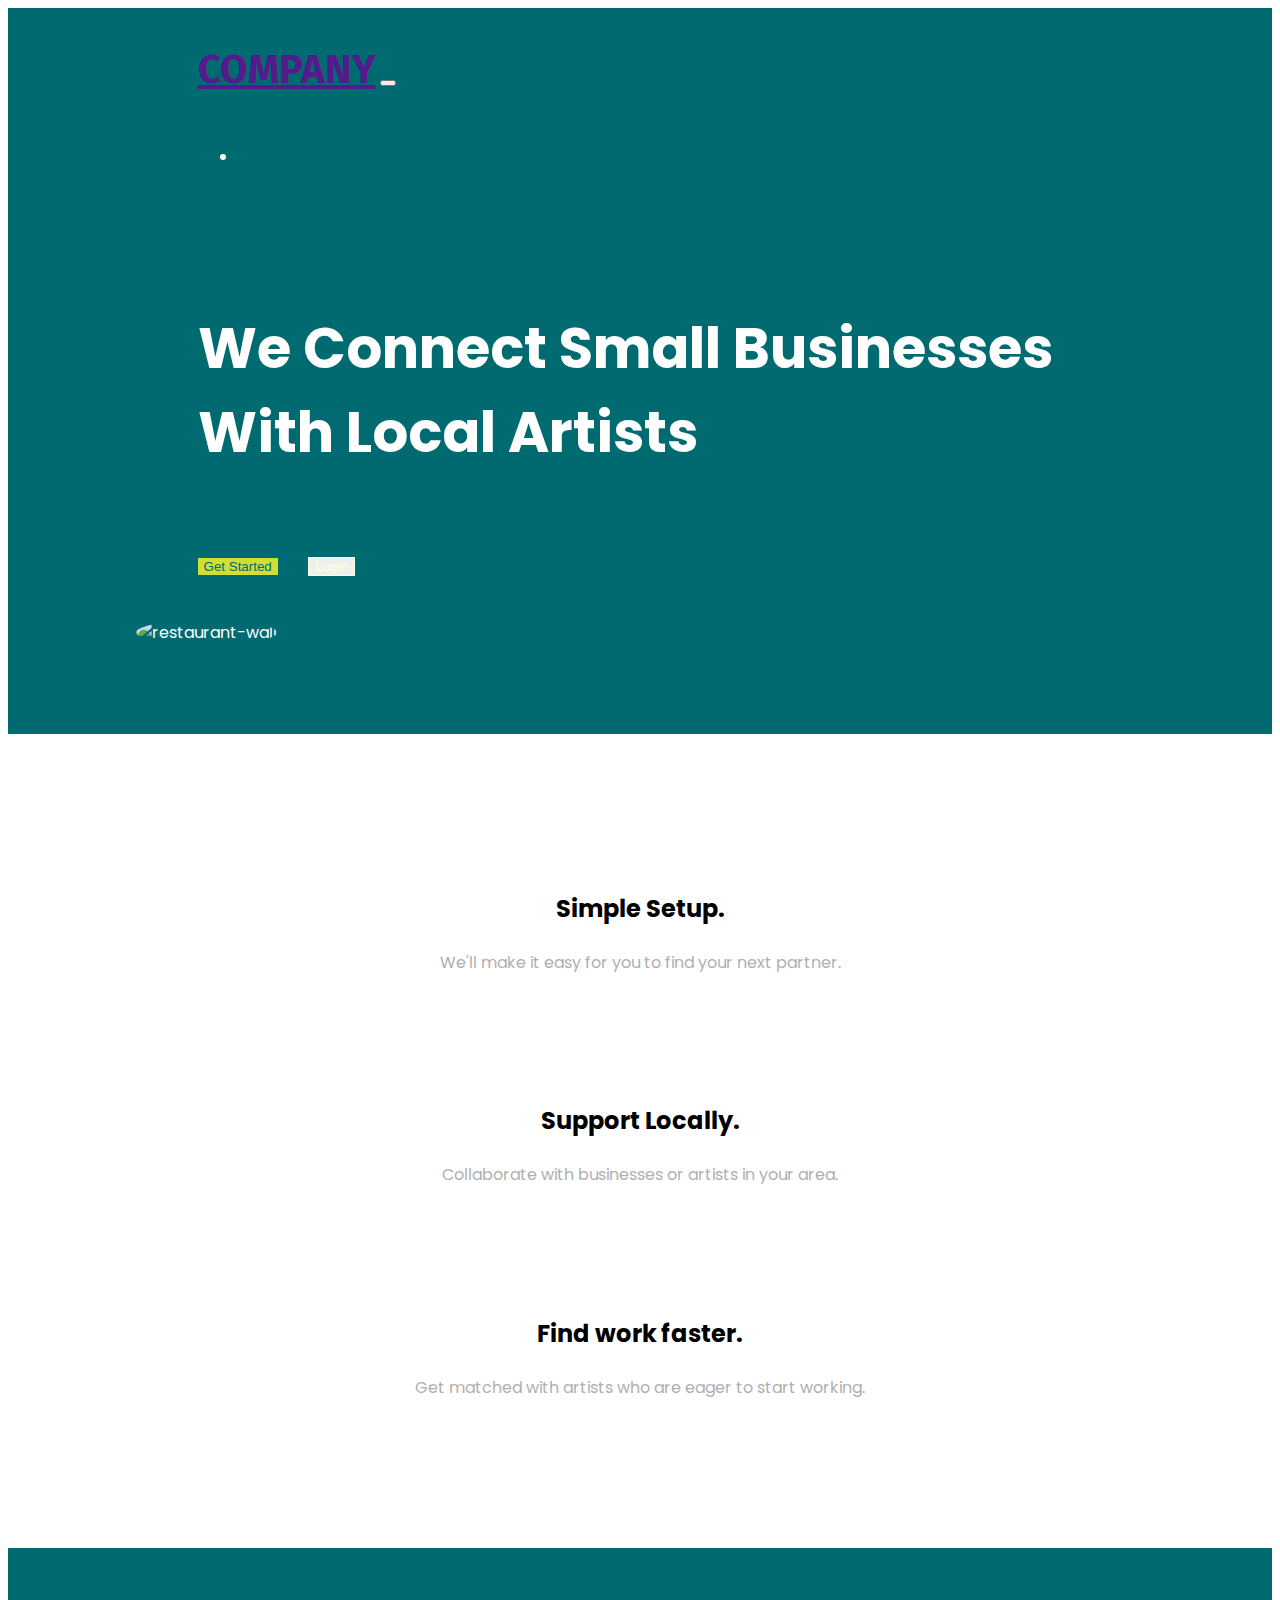
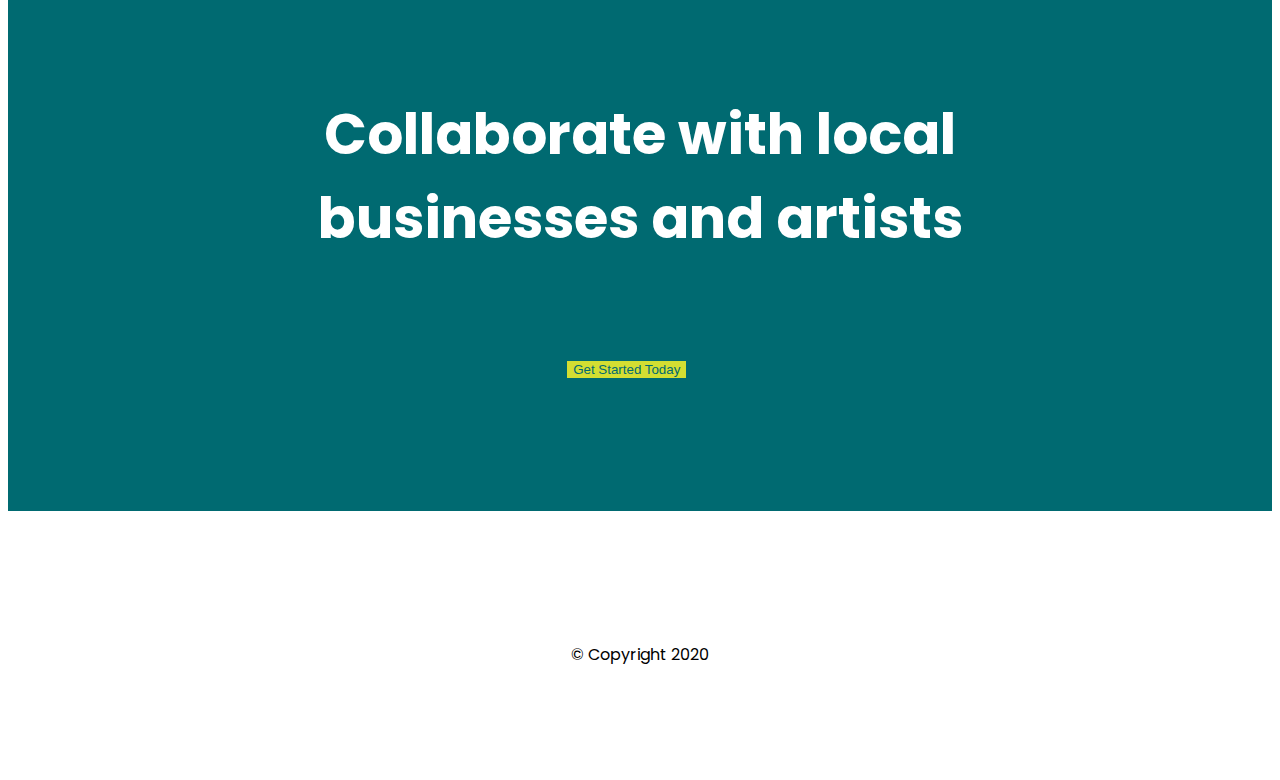
==== index.html @ 715d0ded "first commit" ====
<!DOCTYPE html>
<html>

<head>
  <meta charset="utf-8">
  <title>Hobby Hacks</title>

  <!-- Google Fonts -->
  <link href="https://fonts.googleapis.com/css2?family=Fira+Sans&family=Poppins:wght@400;600;700;800&display=swap" rel="stylesheet">


  <!-- CSS Stylesheets -->
  <link rel="stylesheet" href="https://stackpath.bootstrapcdn.com/bootstrap/4.5.0/css/bootstrap.min.css" integrity="sha384-9aIt2nRpC12Uk9gS9baDl411NQApFmC26EwAOH8WgZl5MYYxFfc+NcPb1dKGj7Sk" crossorigin="anonymous">
  <link rel="stylesheet" href="styles.css">

  <!-- Font Awesome -->
  <link rel="stylesheet" href="https://use.fontawesome.com/releases/v5.14.0/css/all.css" integrity="sha384-HzLeBuhoNPvSl5KYnjx0BT+WB0QEEqLprO+NBkkk5gbc67FTaL7XIGa2w1L0Xbgc" crossorigin="anonymous">

</head>

<body>

  <section class="colored-section" id="title">
    <div class="container-fluid">

      <!-- Nav Bar -->
      <nav class="navbar navbar-expand-lg navbar-dark" id="home">
        <a class="navbar-brand" href="">COMPANY</a>
        <button class="navbar-toggler" type="button" data-toggle="collapse" data-target="#navbarSupportedContent" aria-controls="navbarSupportedContent" aria-expanded="false" aria-label="Toggle navigation">
          <span class="navbar-toggler-icon"></span>
        </button>
        <div class="collapse navbar-collapse" id="navbarSupportedContent">
          <ul class="navbar-nav ml-auto">
            <li class="nav-item">
              <a class="nav-link" href="#footer"><i class="profile fas fa-user-circle"></i></a>
            </li>
          </ul>
        </div>
      </nav>

      <!-- Title Section-->
      <div class="row">
        <div class="col-lg-7">
          <h1 class="big-heading">We Connect Small Businesses With Local Artists</h1>
          <button type="button" class="get-started btn btn-lg btn-dark top-btn">Get Started</button>
          <button type="button" class="login btn btn-lg btn-outline-light top-btn">Login</button>
        </div>
        <div class="col-lg-1"></div>
        <div class="col-lg-4">
          <img class="title-image" src="https://images.unsplash.com/photo-1594392174535-eb4b1043dad3?ixlib=rb-1.2.1&ixid=eyJhcHBfaWQiOjEyMDd9&auto=format&fit=crop&w=1650&q=80" alt="restaurant-wall">
        </div>
      </div>

    </div>
  </section>

  <!-- Features -->

  <section class="white-section" id="features">
    <div class="container-fluid">
      <div class="row features-row">

        <div class="feature-box col-lg-4">
          <i class="features-icon fas fa-check"></i>
          <h3 class="features-title">Simple Setup.</h3>
          <p class="features-desc">We'll make it easy for you to find your next partner.</p>
        </div>

        <div class="feature-box col-lg-4">
          <i class="features-icon fas fa-people-carry"></i>
          <h3 class="features-title">Support Locally.</h3>
          <p class="features-desc">Collaborate with businesses or artists in your area.</p>
        </div>

        <div class="feature-box col-lg-4">
          <i class="features-icon fas fa-clock"></i>
          <h3 class="features-title">Find work faster.</h3>
          <p class="features-desc">Get matched with artists who are eager to start working.</p>
        </div>

      </div>

    </div>
  </section>

  <!-- Call to Action -->

  <section class="colored-section" id="cta">
    <div class="container-fluid">
      <h3 class="big-heading">Collaborate with local businesses and artists</h3>
      <button class="btn btn-lg btn-dark get-started top-btn" type="button">Get Started Today</button>
    </div>
  </section>

  <!-- Footer -->

  <footer class="white-section" id="footer">
    <div class="container-fluid">
      <i class="footer-icon fab fa-twitter"></i>
      <i class="footer-icon fab fa-facebook-f"></i>
      <i class="footer-icon fab fa-instagram"></i>
      <i class="footer-icon fas fa-envelope"></i>
      <p>© Copyright 2020</p>
    </div>
  </footer>

  <!-- Bootstrap Scripts -->
  <!-- jQuery first, then Popper.js, then Bootstrap JS -->
  <script src="https://code.jquery.com/jquery-3.5.1.slim.min.js" integrity="sha384-DfXdz2htPH0lsSSs5nCTpuj/zy4C+OGpamoFVy38MVBnE+IbbVYUew+OrCXaRkfj" crossorigin="anonymous"></script>
  <script src="https://cdn.jsdelivr.net/npm/popper.js@1.16.0/dist/umd/popper.min.js" integrity="sha384-Q6E9RHvbIyZFJoft+2mJbHaEWldlvI9IOYy5n3zV9zzTtmI3UksdQRVvoxMfooAo" crossorigin="anonymous"></script>
  <script src="https://stackpath.bootstrapcdn.com/bootstrap/4.5.0/js/bootstrap.min.js" integrity="sha384-OgVRvuATP1z7JjHLkuOU7Xw704+h835Lr+6QL9UvYjZE3Ipu6Tp75j7Bh/kR0JKI" crossorigin="anonymous"></script>

</body>

</html>
---- styles.css ----
body {
  font-family: "Poppins";
  text-align: center;
}

h1, h2, h3, h4, h5, h6 {
  font-weight: 700;
}

/* Headings */
.big-heading {
  font-family: "Poppins";
  font-weight: 700;
  font-size: 3.5rem;
  line-height: 1.5;
}

/* Containers */
.container-fluid {
  padding: 7% 15%;
}

/* Sections */
.colored-section {
  background-color: #006a71;
  color: #fff;
}

.white-section {
  background-color: white;
}

/* Navigation Bar */
#home.navbar {
  padding: 0 0 4.5rem 0;
}

.navbar {
  padding: 0 0 1.5rem 0;
}

.navbar-brand {
  font-family: "Fira Sans";
  font-size: 2.5rem;
  font-weight: bold;
}

.profile {
  font-size: 3rem;
}

#navigation .container-fluid {
  padding: 1% 15%;
  text-align: left;
}

/* Title Section */
#title .container-fluid {
  padding: 3% 15% 7%;
  text-align: left;
}

.top-btn {
  margin: 5% 3% 5% 0;
}

.get-started.top-btn {
  background-color: #d3de32;
  border: 0px solid transparent;
  color: #006a71;
}

.get-started.top-btn:hover {
  background-color: #F7FF87;
  border: 0px solid transparent;
  color: #006a71;
}

.login.top-btn {
  border: solid 1px #ffffdd;
  color: #ffffdd;
}

.login.top-btn:hover {
  border: solid 1px #ffffdd;
  background-color: #ffffdd;
  color: #006a71;
}

/* Title Image */
.title-image {
  width: 350px;
  height: 350px;
  position: relative;
  right: 7%;
  border-radius: 100%;
}

/* Features */
#features {
  position: relative;
}

.features-title {
  font-size: 1.5rem;
}

.feature-box {
  padding: 5%;
}

.features-desc {
  color: #AFAFAF;
}

.features-icon {
  color: #d3de32;
  font-size: 4rem;
  margin-bottom: 1.5rem;
}

.features-icon:hover {
  color: #B5BF25;
}

/* Footer Section */
.footer-icon {
  display: inline-block;
  font-size: 20px;
  margin: 10px 10px;
}
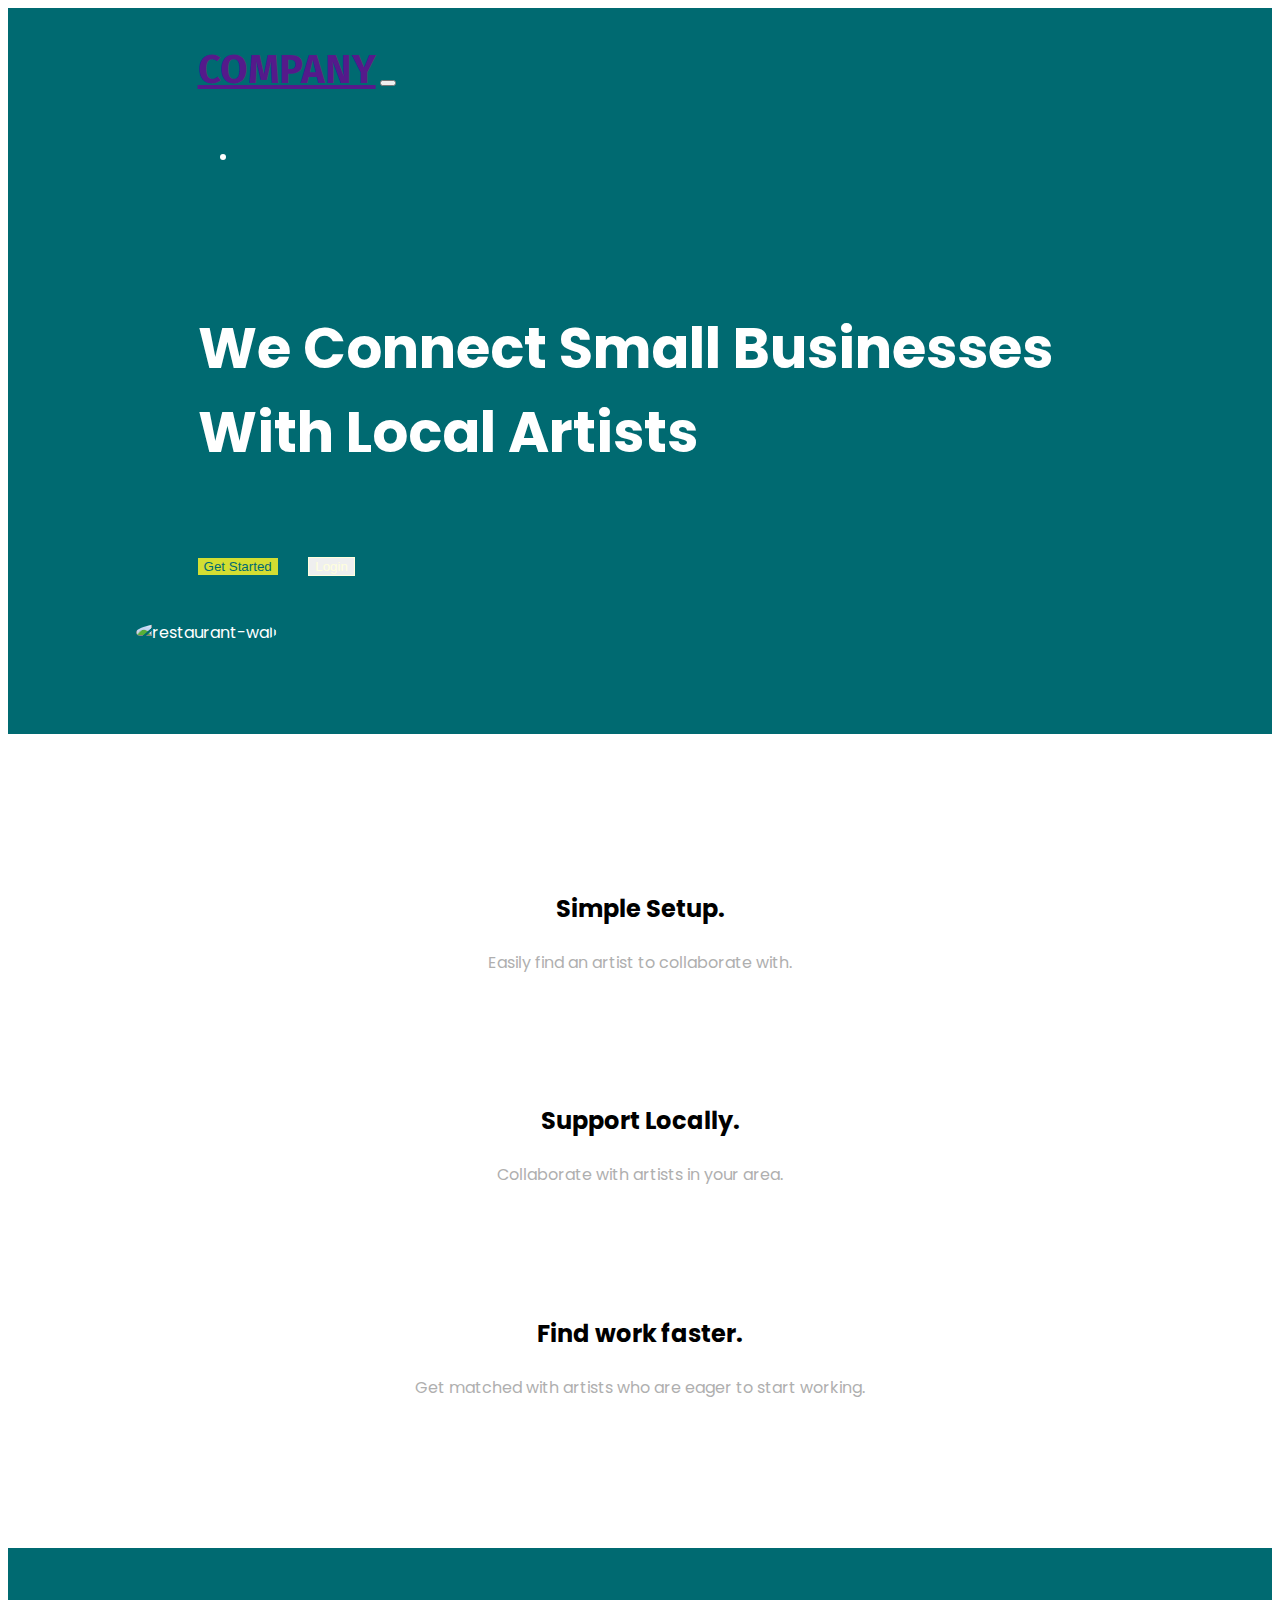
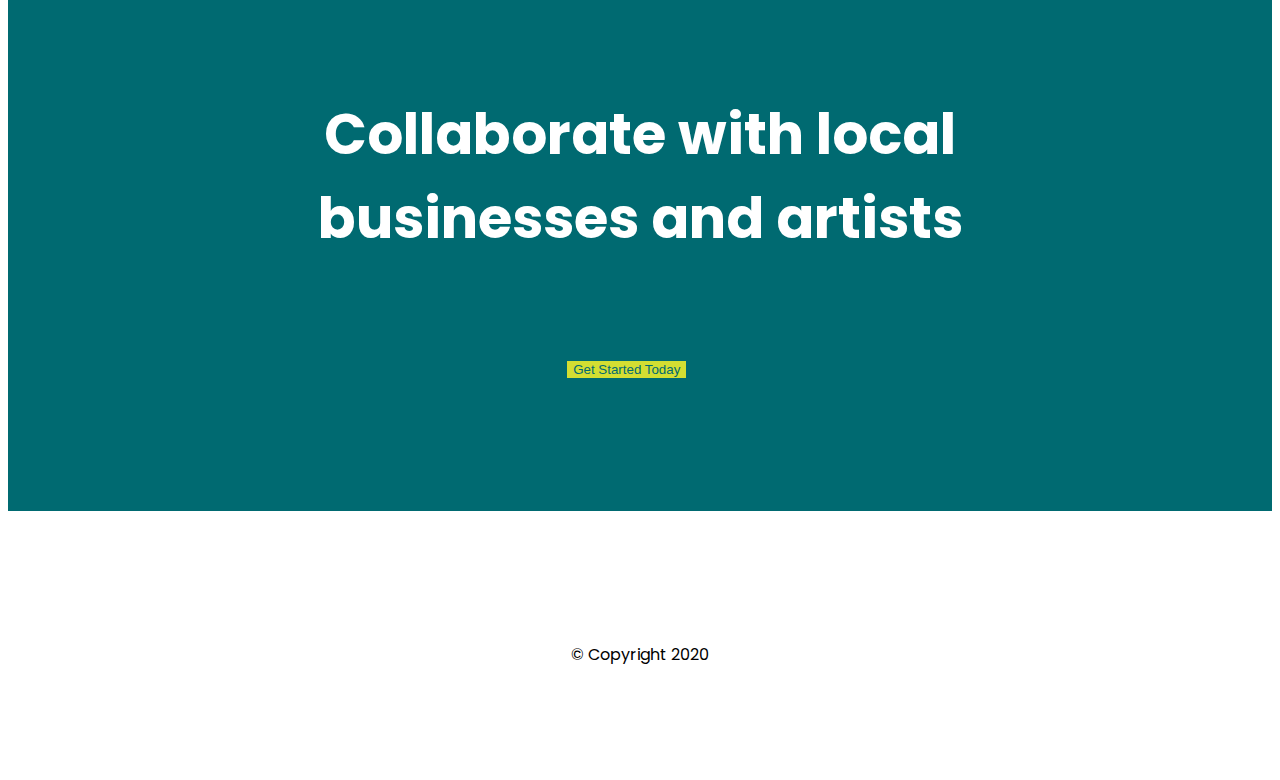
==== commit bc4edbda: "edit homepage copy about features" ====
--- a/index.html
+++ b/index.html
@@ -32,7 +32,7 @@
         <div class="collapse navbar-collapse" id="navbarSupportedContent">
           <ul class="navbar-nav ml-auto">
             <li class="nav-item">
-              <a class="nav-link" href="#footer"><i class="profile fas fa-user-circle"></i></a>
+              <a class="nav-link" href="./profile.html"><i class="profile fas fa-user-circle"></i></a>
             </li>
           </ul>
         </div>
@@ -63,13 +63,13 @@
         <div class="feature-box col-lg-4">
           <i class="features-icon fas fa-check"></i>
           <h3 class="features-title">Simple Setup.</h3>
-          <p class="features-desc">We'll make it easy for you to find your next partner.</p>
+          <p class="features-desc">Easily find an artist to collaborate with.</p>
         </div>
 
         <div class="feature-box col-lg-4">
           <i class="features-icon fas fa-people-carry"></i>
           <h3 class="features-title">Support Locally.</h3>
-          <p class="features-desc">Collaborate with businesses or artists in your area.</p>
+          <p class="features-desc">Collaborate with artists in your area.</p>
         </div>
 
         <div class="feature-box col-lg-4">
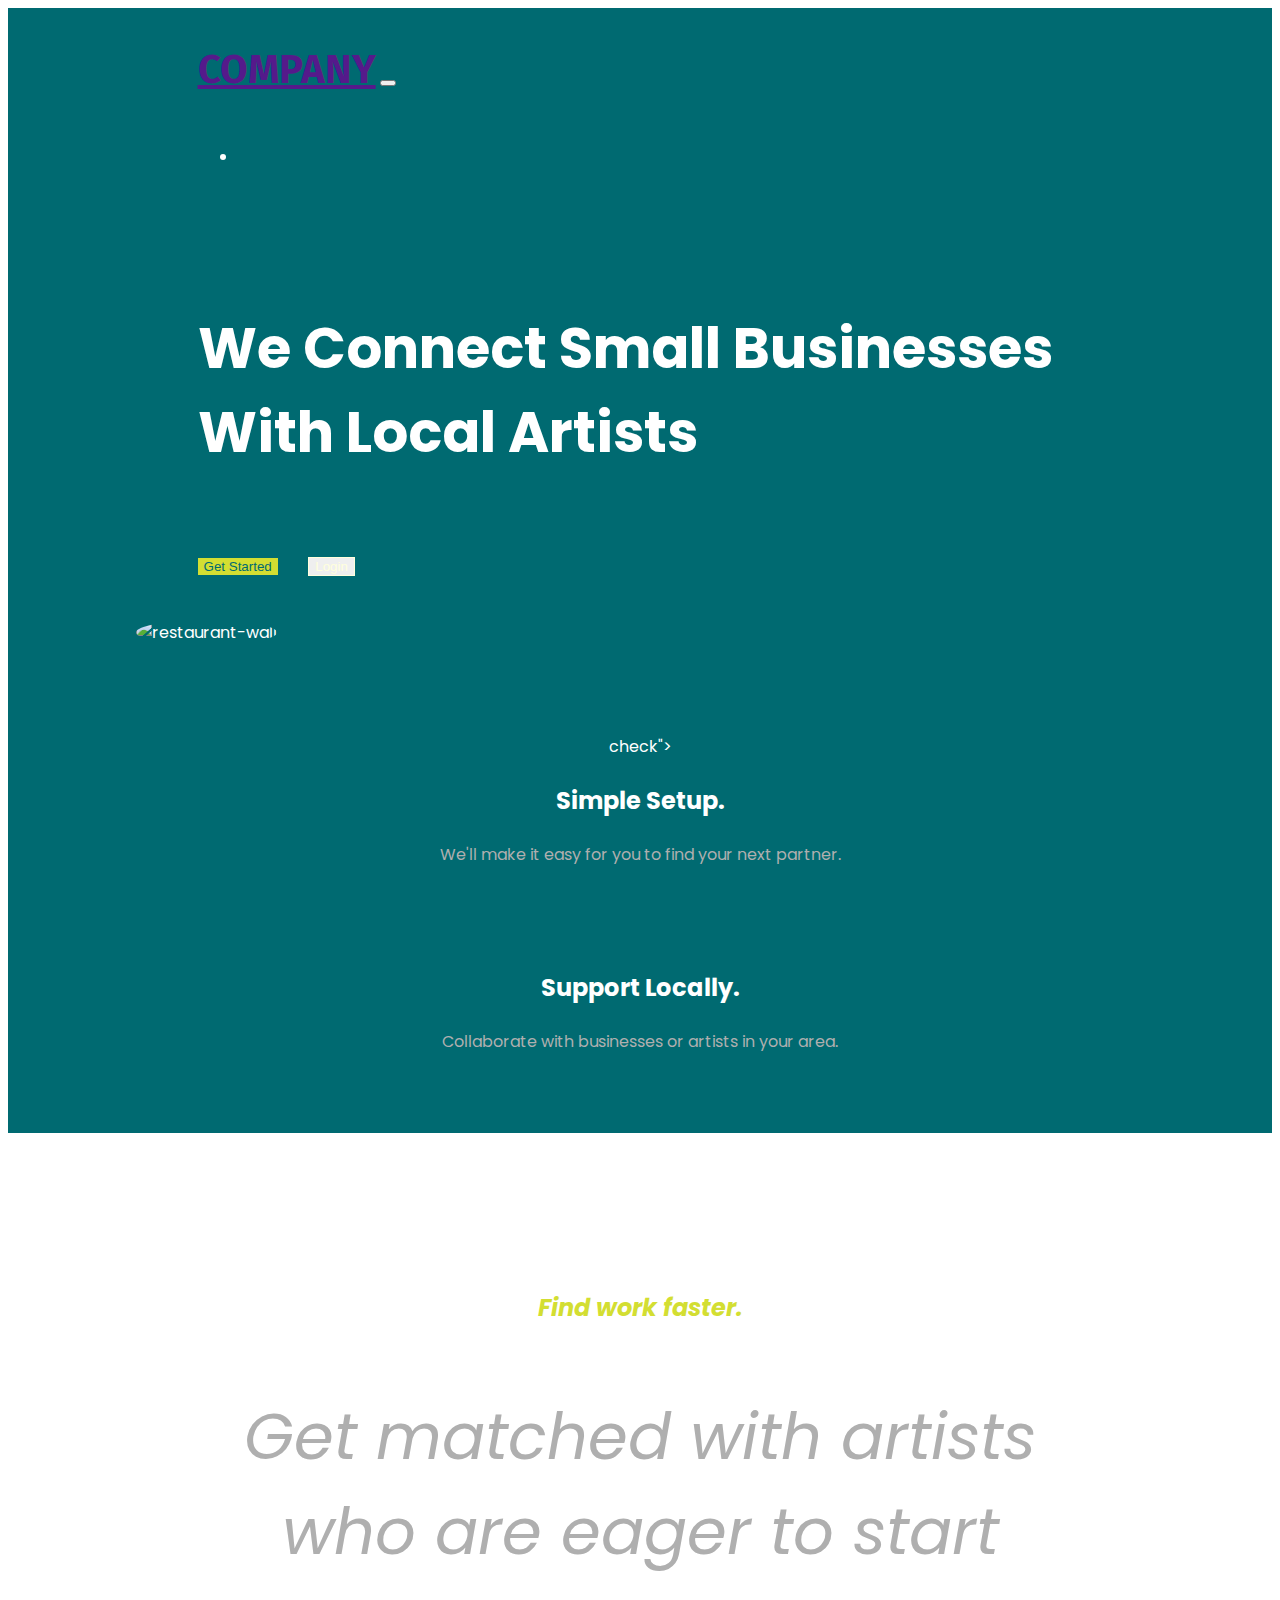
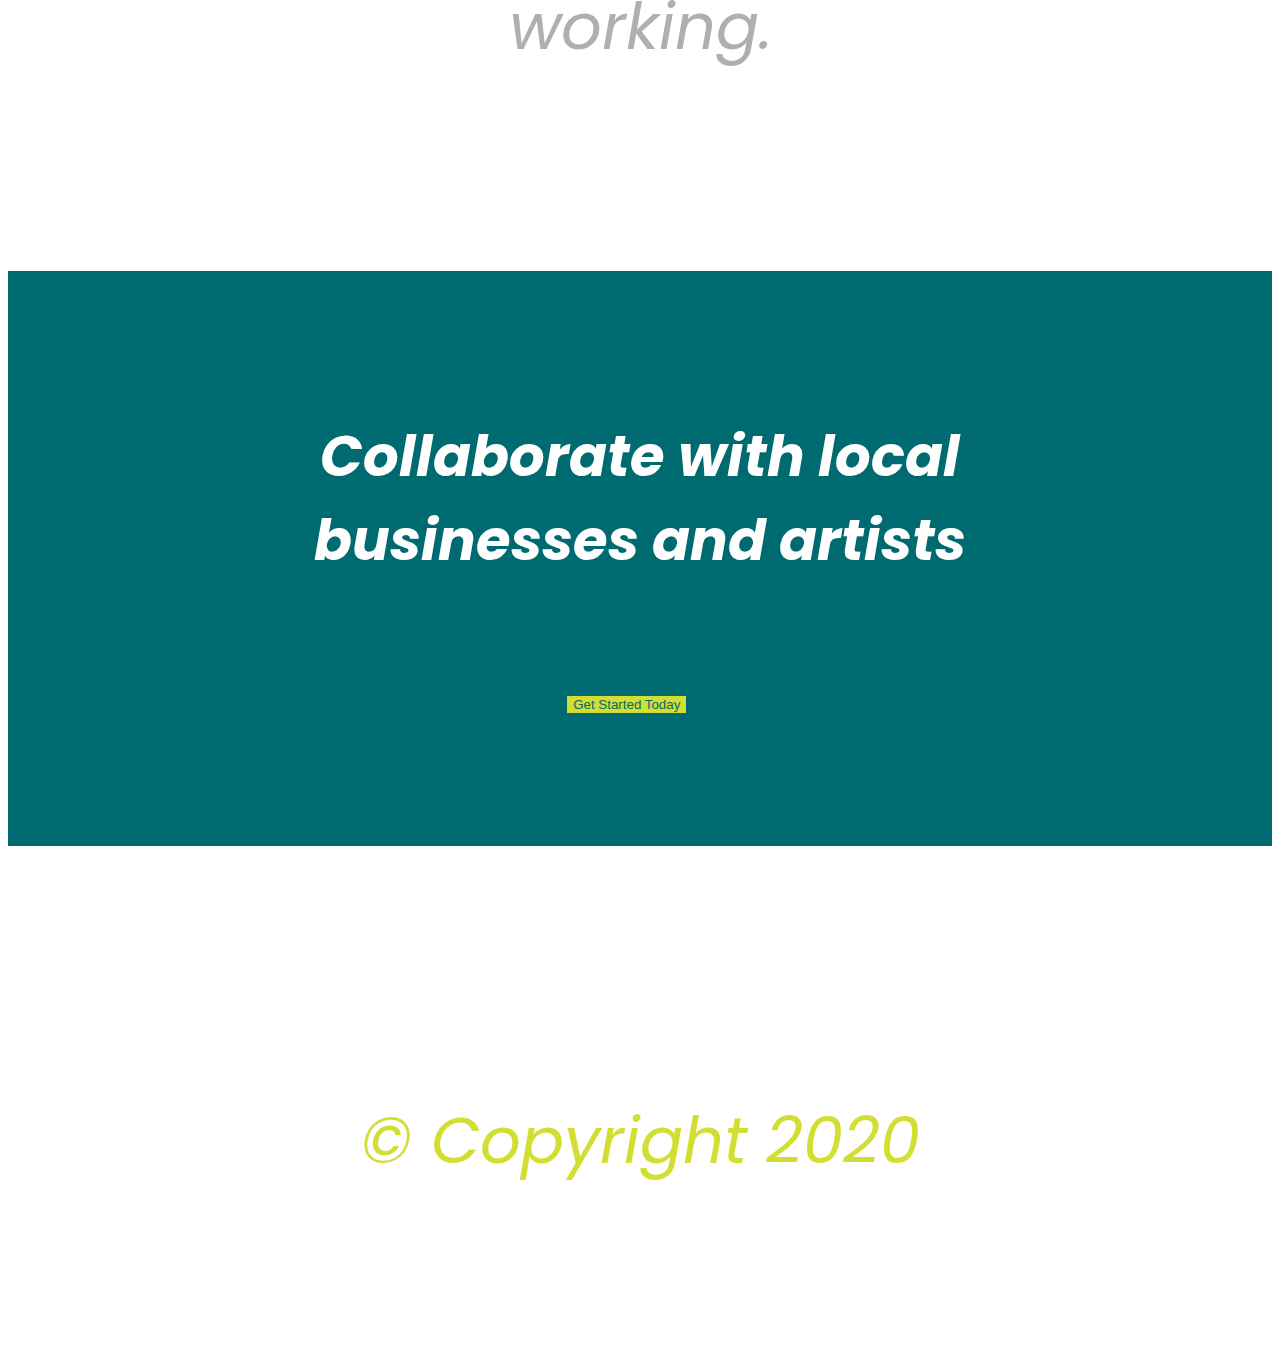
==== commit b001e49c: "added profile page" ====
--- a/index.html
+++ b/index.html
@@ -51,7 +51,17 @@
         </div>
       </div>
 
-    </div>
+    </div>check"></i>
+          <h3 class="features-title">Simple Setup.</h3>
+          <p class="features-desc">We'll make it easy for you to find your next partner.</p>
+        </div>
+
+        <div class="feature-box col-lg-4">
+          <i class="features-icon fas fa-people-carry"></i>
+          <h3 class="features-title">Support Locally.</h3>
+          <p class="features-desc">Collaborate with businesses or artists in your area.</p>
+        </div>
+
   </section>
 
   <!-- Features -->
@@ -61,17 +71,7 @@
       <div class="row features-row">
 
         <div class="feature-box col-lg-4">
-          <i class="features-icon fas fa-check"></i>
-          <h3 class="features-title">Simple Setup.</h3>
-          <p class="features-desc">Easily find an artist to collaborate with.</p>
-        </div>
-
-        <div class="feature-box col-lg-4">
-          <i class="features-icon fas fa-people-carry"></i>
-          <h3 class="features-title">Support Locally.</h3>
-          <p class="features-desc">Collaborate with artists in your area.</p>
-        </div>
-
+          <i class="features-icon fas fa-
         <div class="feature-box col-lg-4">
           <i class="features-icon fas fa-clock"></i>
           <h3 class="features-title">Find work faster.</h3>
--- a/styles.css
+++ b/styles.css
@@ -129,3 +129,9 @@
   font-size: 20px;
   margin: 10px 10px;
 }
+
+.profile_2 {
+  font-size: 20px;
+  margin-left: auto;
+  margin-right: auto;
+}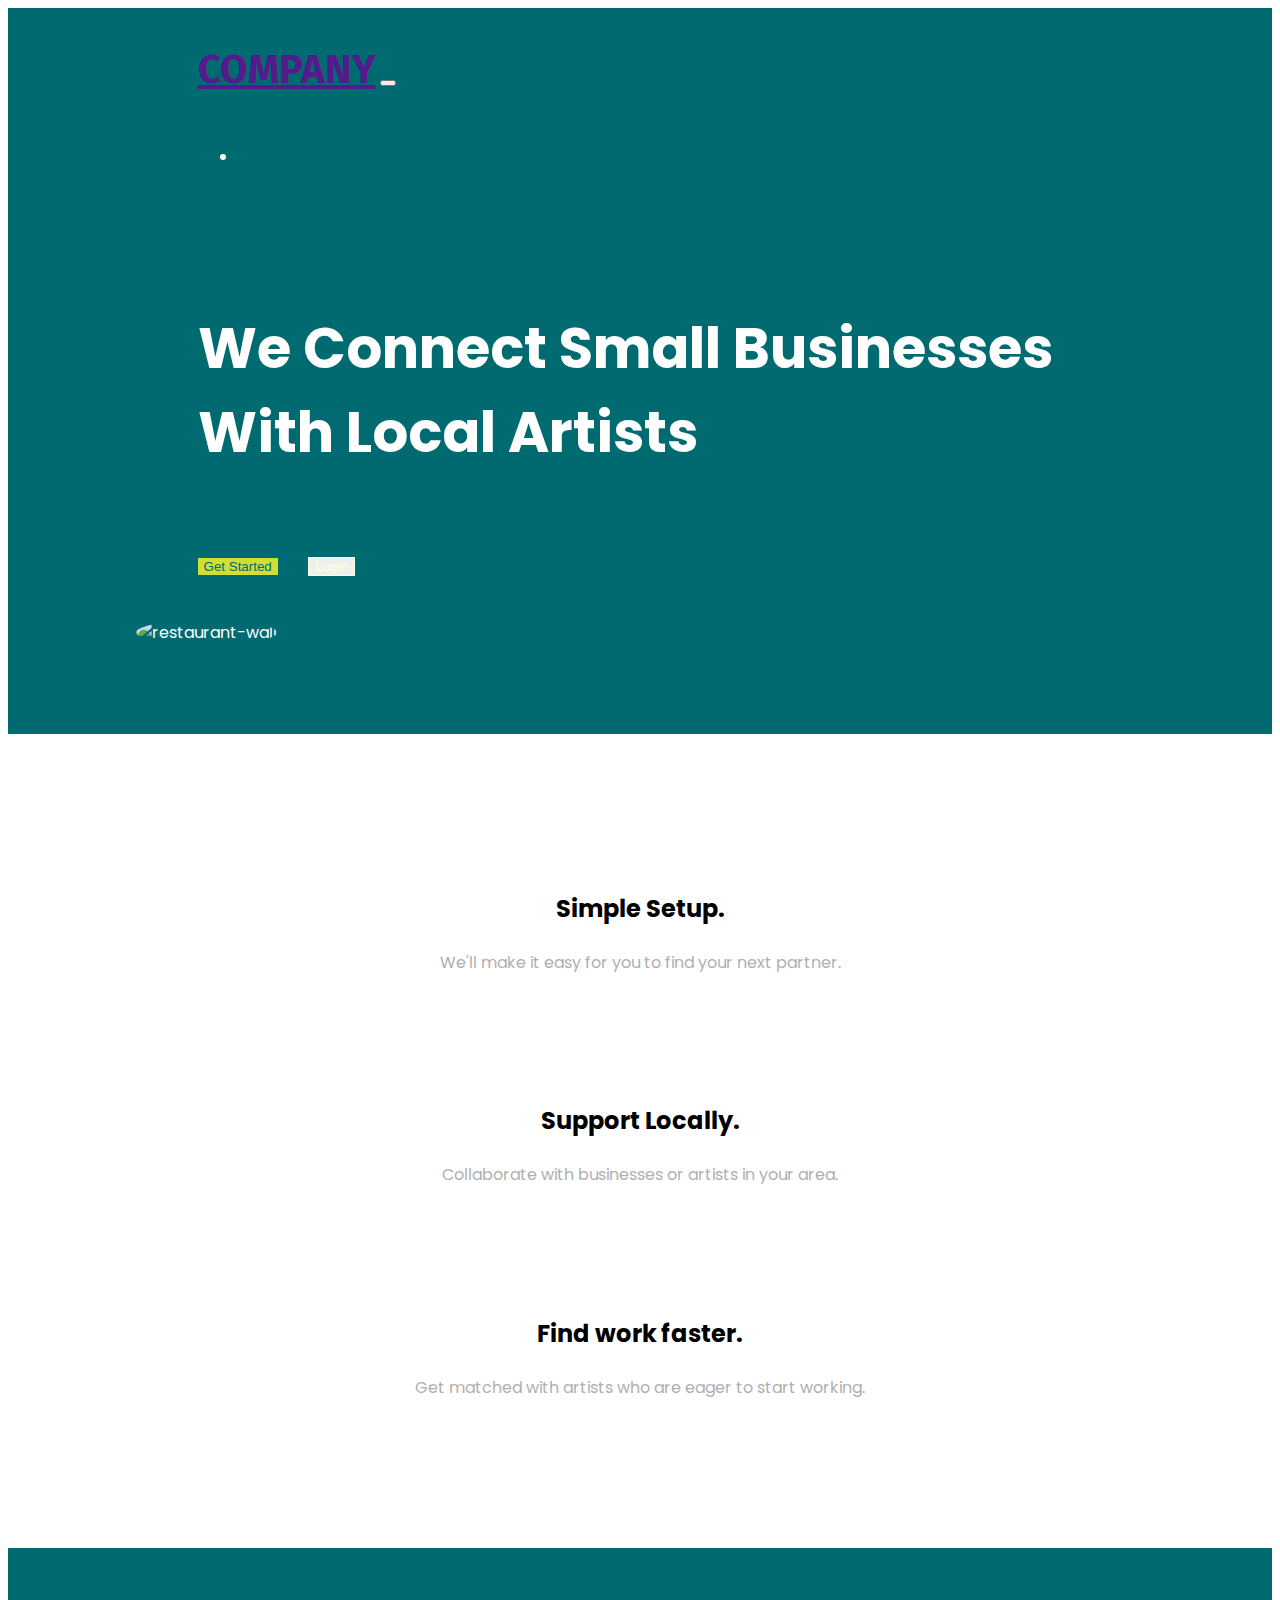
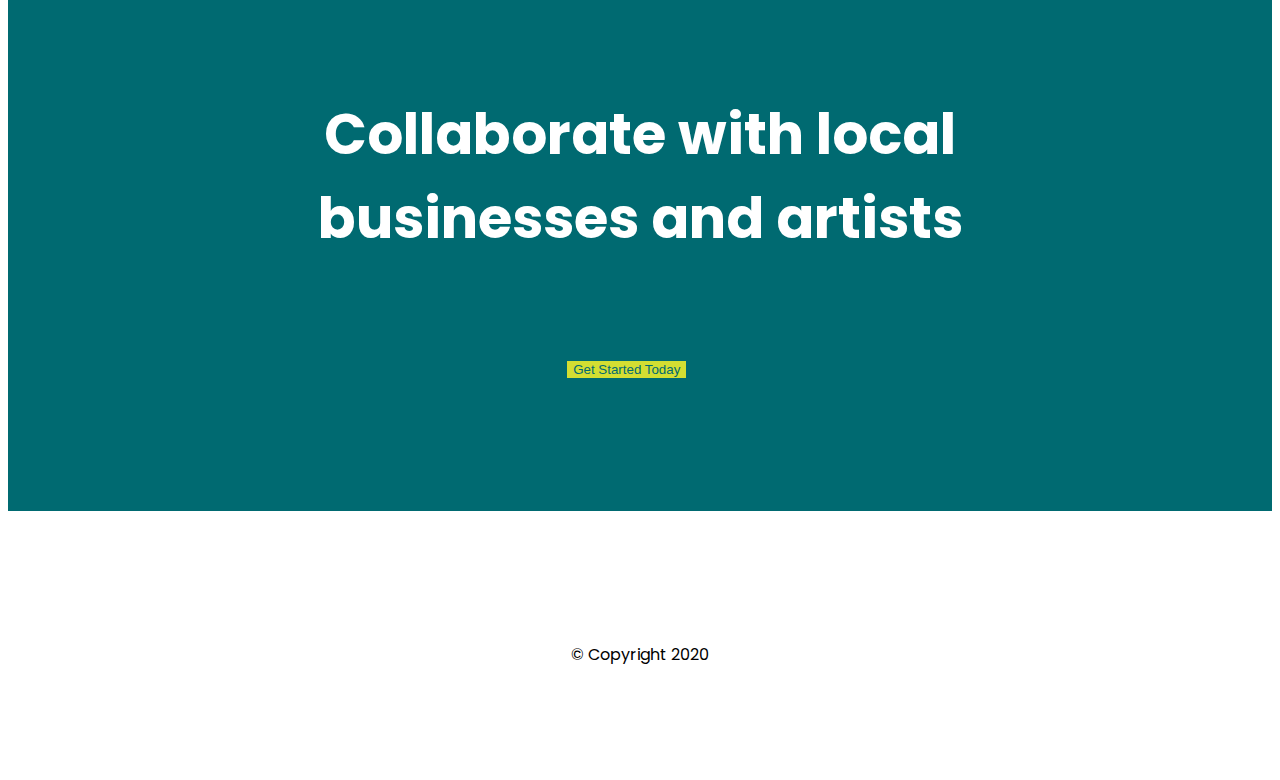
==== commit 756e4280: "fixed broken index code" ====
--- a/index.html
+++ b/index.html
@@ -51,7 +51,17 @@
         </div>
       </div>
 
-    </div>check"></i>
+    </div>
+  </section>
+
+  <!-- Features -->
+
+  <section class="white-section" id="features">
+    <div class="container-fluid">
+      <div class="row features-row">
+
+        <div class="feature-box col-lg-4">
+          <i class="features-icon fas fa-check"></i>
           <h3 class="features-title">Simple Setup.</h3>
           <p class="features-desc">We'll make it easy for you to find your next partner.</p>
         </div>
@@ -62,16 +72,6 @@
           <p class="features-desc">Collaborate with businesses or artists in your area.</p>
         </div>
 
-  </section>
-
-  <!-- Features -->
-
-  <section class="white-section" id="features">
-    <div class="container-fluid">
-      <div class="row features-row">
-
-        <div class="feature-box col-lg-4">
-          <i class="features-icon fas fa-
         <div class="feature-box col-lg-4">
           <i class="features-icon fas fa-clock"></i>
           <h3 class="features-title">Find work faster.</h3>
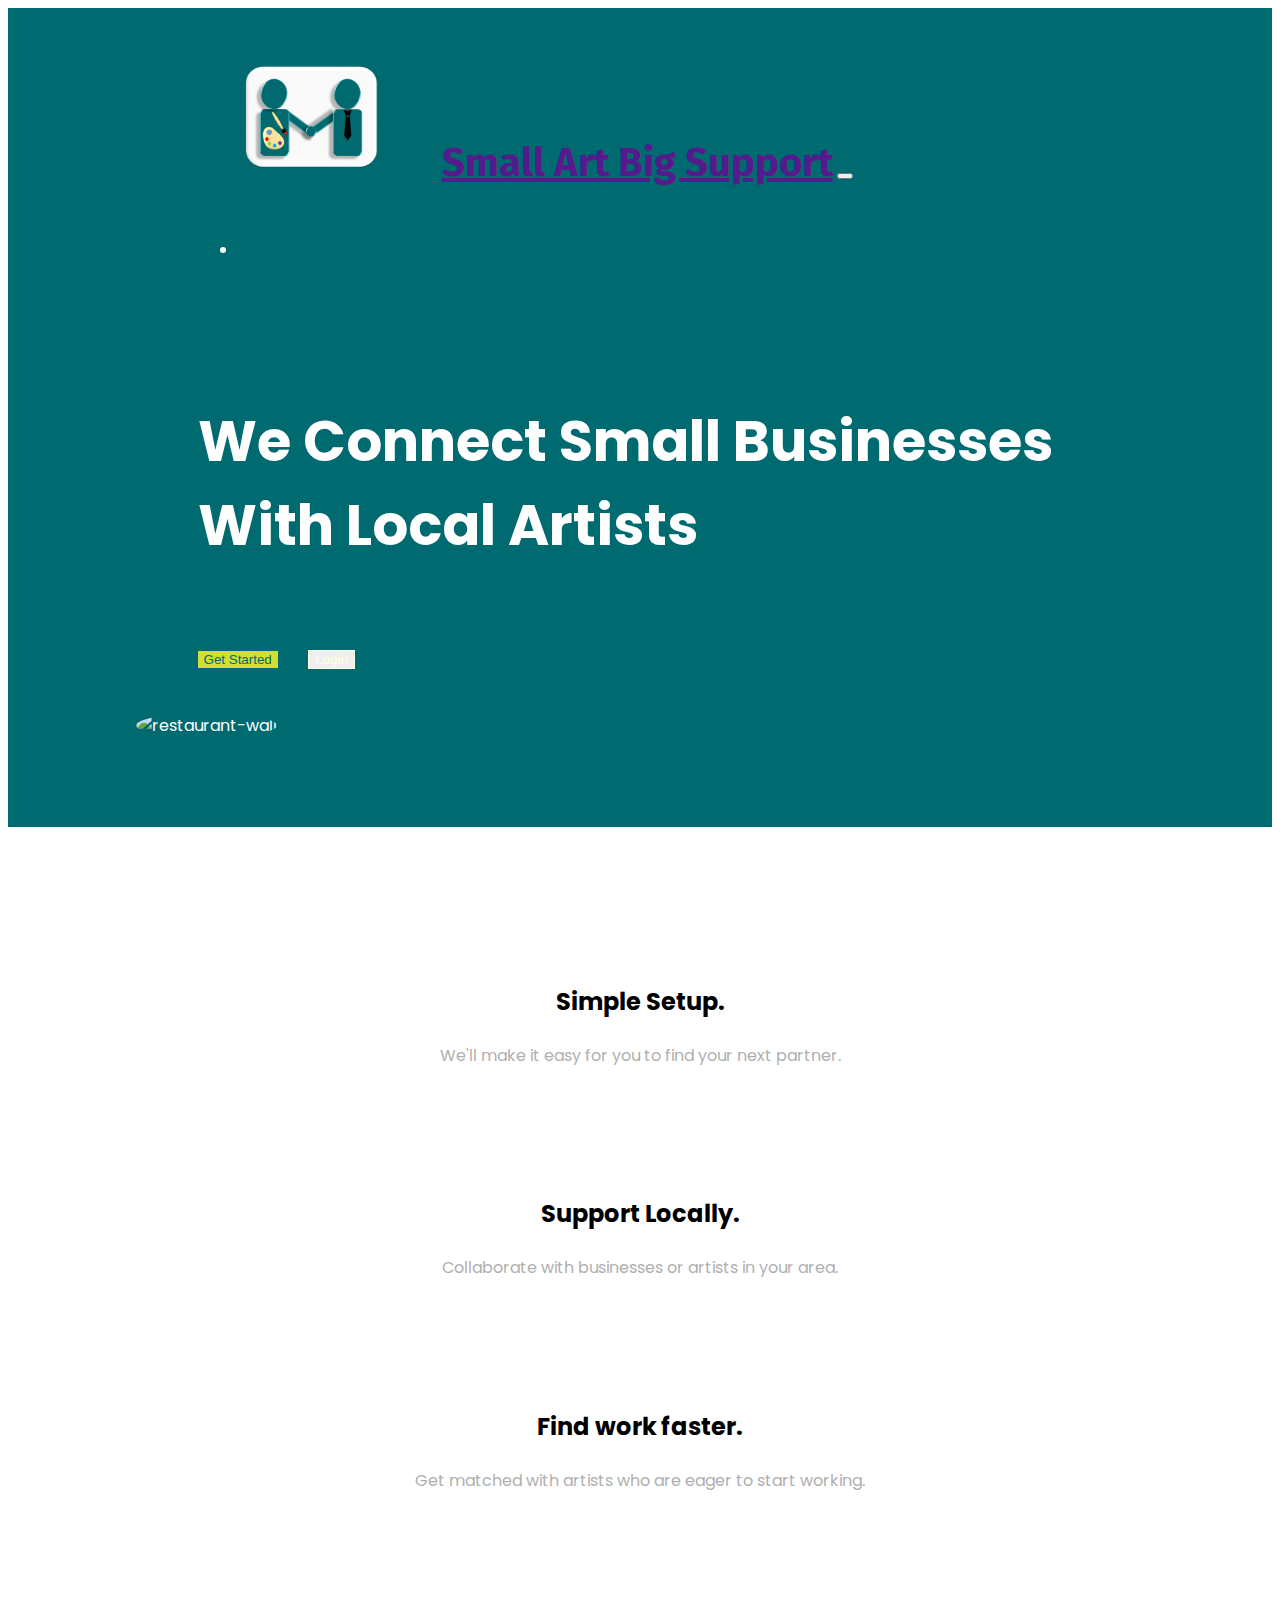
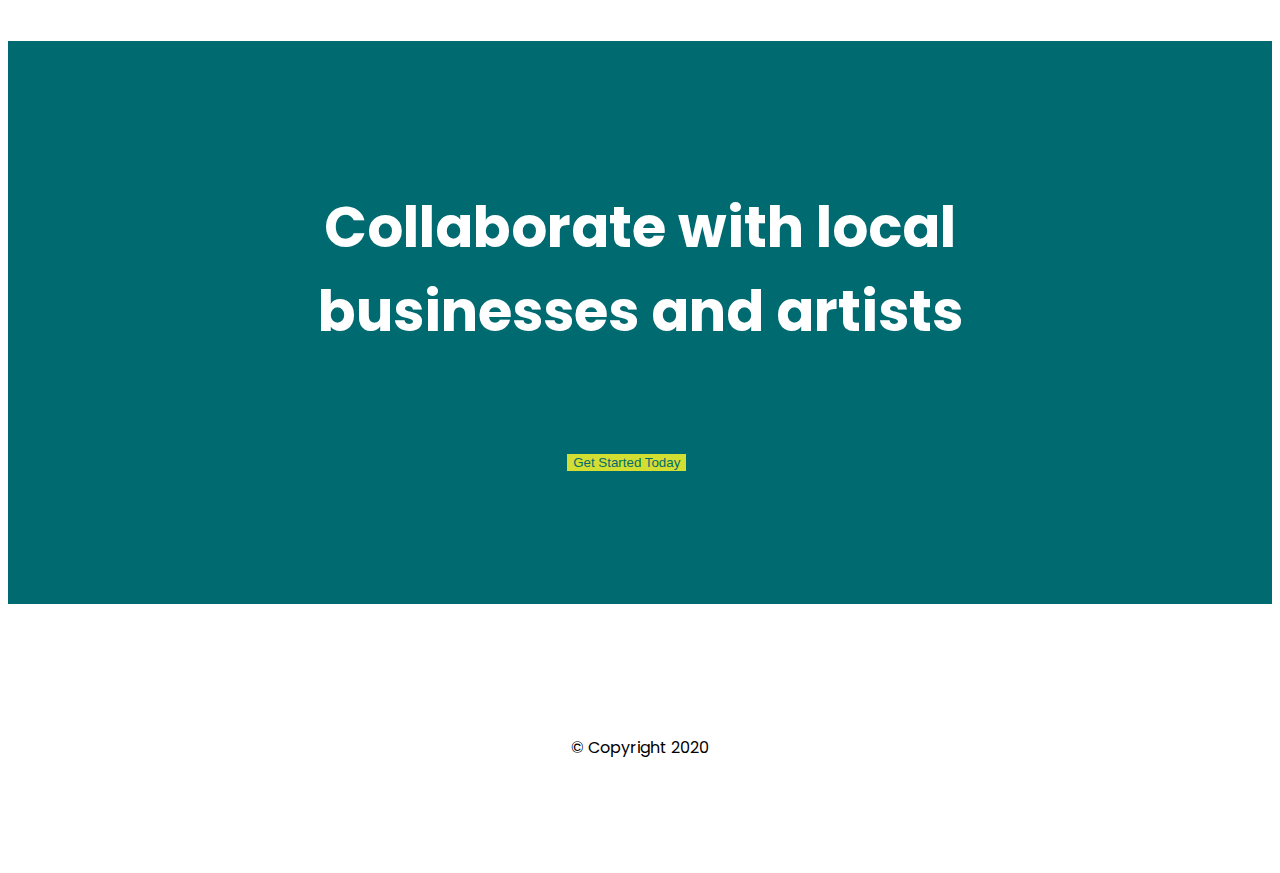
==== commit cc77301f: "Added Logo" ====
--- a/index.html
+++ b/index.html
@@ -25,7 +25,8 @@
 
       <!-- Nav Bar -->
       <nav class="navbar navbar-expand-lg navbar-dark" id="home">
-        <a class="navbar-brand" href="">COMPANY</a>
+        <img alt="Logo" src="./Logo.jpg"width="240" height="130">
+        <a class="navbar-brand" href="">Small Art Big Support</a>
         <button class="navbar-toggler" type="button" data-toggle="collapse" data-target="#navbarSupportedContent" aria-controls="navbarSupportedContent" aria-expanded="false" aria-label="Toggle navigation">
           <span class="navbar-toggler-icon"></span>
         </button>
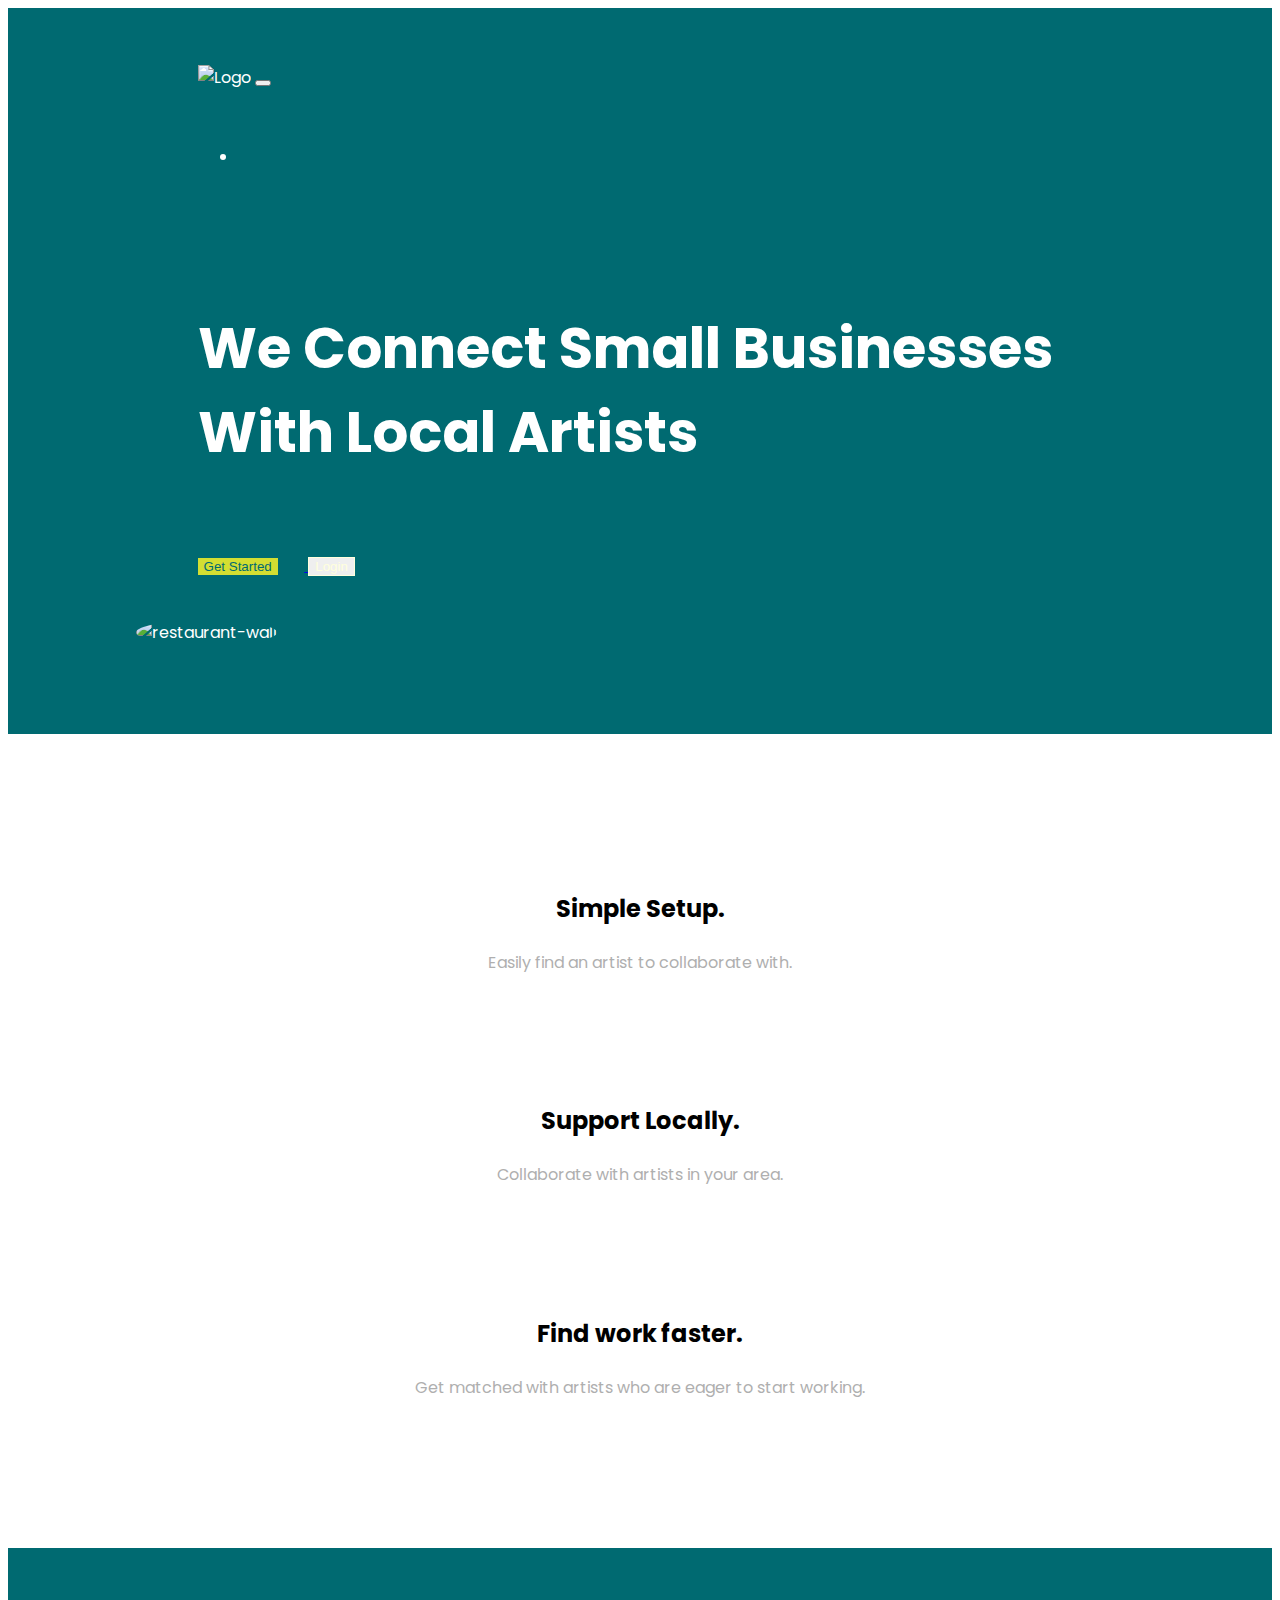
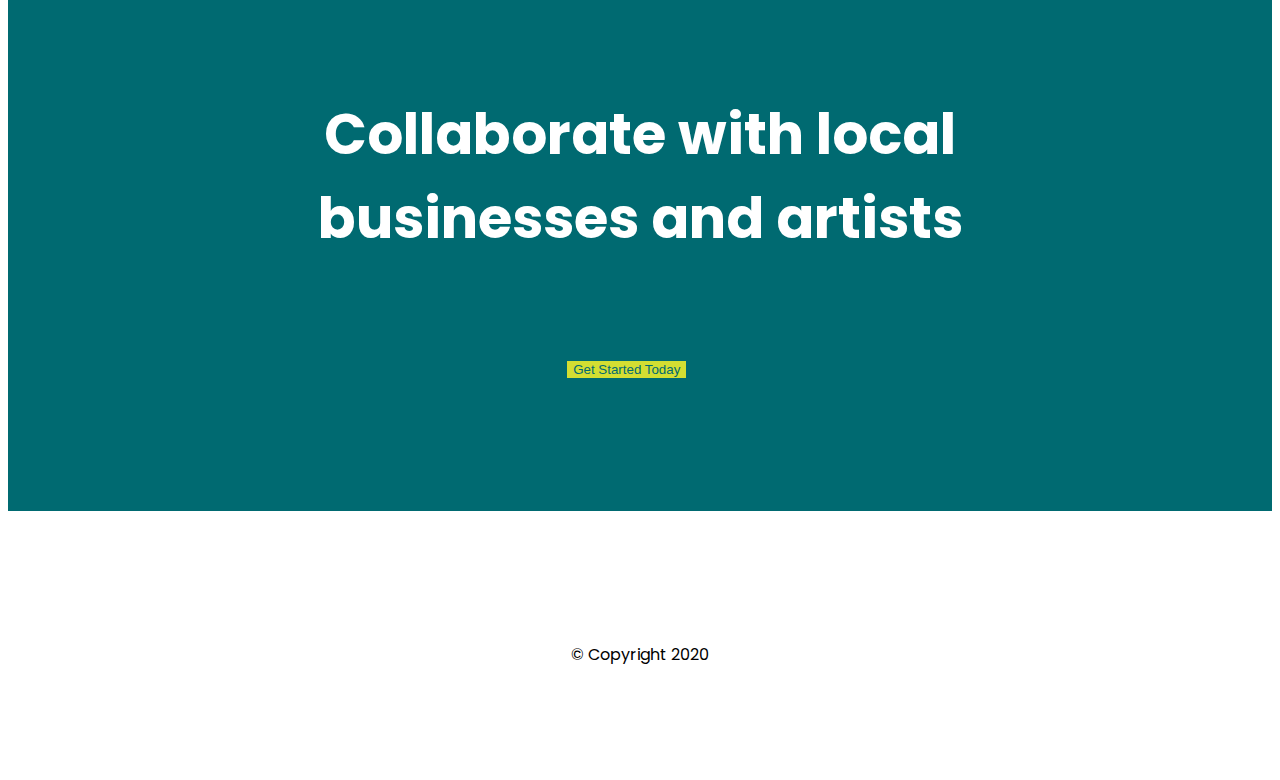
==== commit 76a5c38d: "Linked the buttons to work" ====
--- a/index.html
+++ b/index.html
@@ -25,8 +25,8 @@
 
       <!-- Nav Bar -->
       <nav class="navbar navbar-expand-lg navbar-dark" id="home">
-        <img alt="Logo" src="./Logo.jpg"width="240" height="130">
-        <a class="navbar-brand" href="">Small Art Big Support</a>
+        <img alt="Logo" src="./logo.png" height="100">
+        <a class="navbar-brand" href=""></a>
         <button class="navbar-toggler" type="button" data-toggle="collapse" data-target="#navbarSupportedContent" aria-controls="navbarSupportedContent" aria-expanded="false" aria-label="Toggle navigation">
           <span class="navbar-toggler-icon"></span>
         </button>
@@ -43,8 +43,12 @@
       <div class="row">
         <div class="col-lg-7">
           <h1 class="big-heading">We Connect Small Businesses With Local Artists</h1>
-          <button type="button" class="get-started btn btn-lg btn-dark top-btn">Get Started</button>
+          <a href="./dashboard.html">
+		  <button type="button" class="get-started btn btn-lg btn-dark top-btn">Get Started</button>
+		  </a>
+		  <a href="./profile.html">
           <button type="button" class="login btn btn-lg btn-outline-light top-btn">Login</button>
+		  </a>
         </div>
         <div class="col-lg-1"></div>
         <div class="col-lg-4">
@@ -64,13 +68,13 @@
         <div class="feature-box col-lg-4">
           <i class="features-icon fas fa-check"></i>
           <h3 class="features-title">Simple Setup.</h3>
-          <p class="features-desc">We'll make it easy for you to find your next partner.</p>
+          <p class="features-desc">Easily find an artist to collaborate with.</p>
         </div>
 
         <div class="feature-box col-lg-4">
           <i class="features-icon fas fa-people-carry"></i>
           <h3 class="features-title">Support Locally.</h3>
-          <p class="features-desc">Collaborate with businesses or artists in your area.</p>
+          <p class="features-desc">Collaborate with artists in your area.</p>
         </div>
 
         <div class="feature-box col-lg-4">
@@ -89,7 +93,9 @@
   <section class="colored-section" id="cta">
     <div class="container-fluid">
       <h3 class="big-heading">Collaborate with local businesses and artists</h3>
+	  <a href="./dashboard.html">
       <button class="btn btn-lg btn-dark get-started top-btn" type="button">Get Started Today</button>
+	  </a>
     </div>
   </section>
 
--- a/styles.css
+++ b/styles.css
@@ -134,4 +134,10 @@
   font-size: 20px;
   margin-left: auto;
   margin-right: auto;
+  text-align: left;
+  padding-left: 500px;
+}
+
+.home:hover {
+  opacity: 50%;
 }